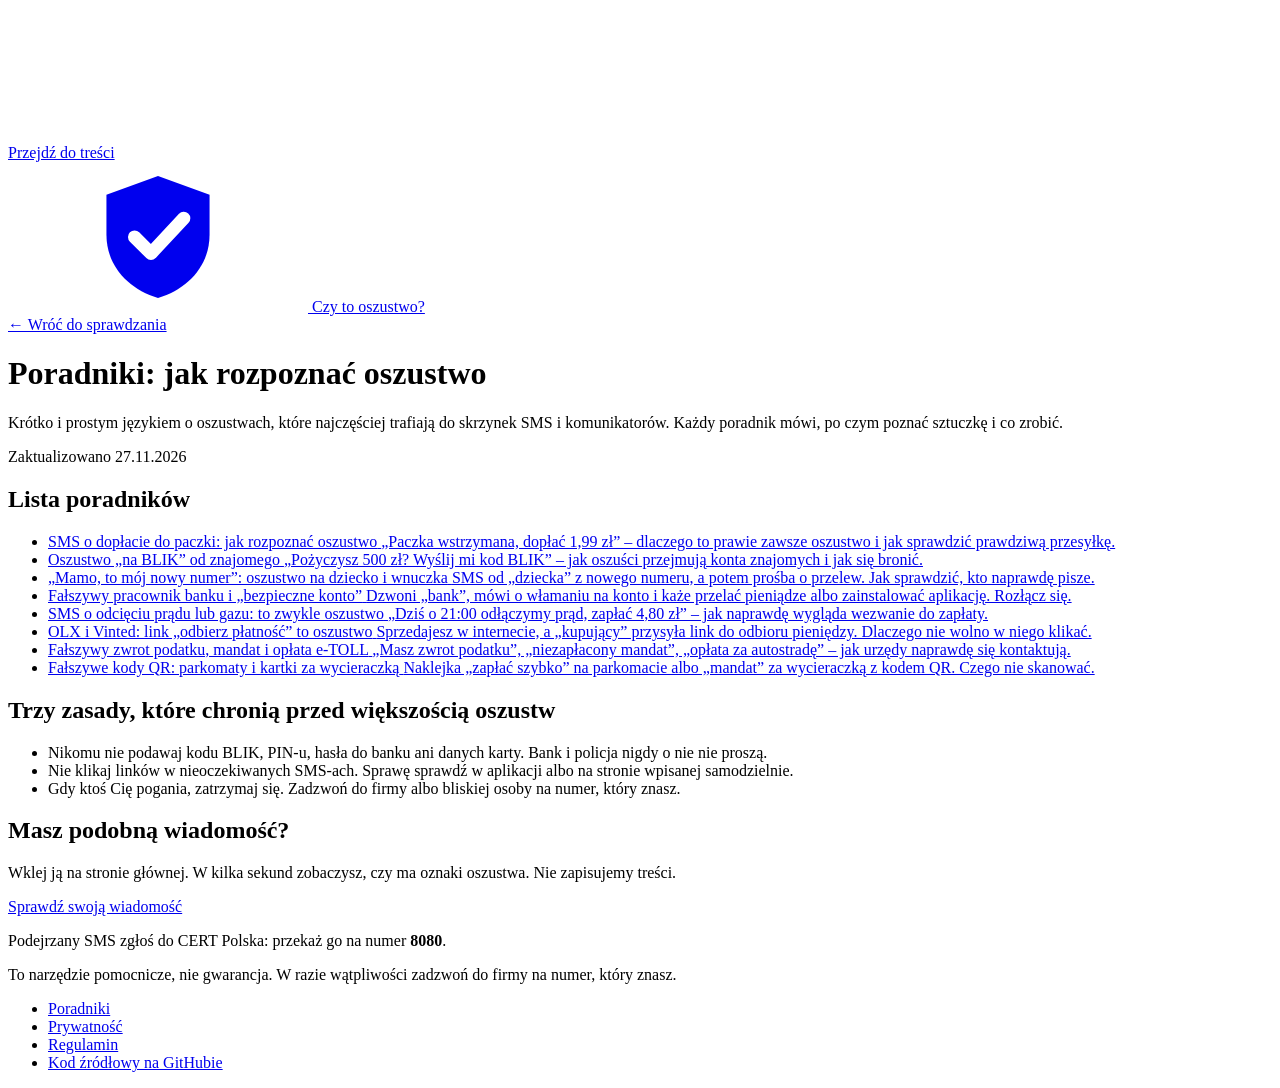
==== static/artykuly/index.html @ 174cfdc8 "Poradniki o najczęstszych oszustwach (8 artykułów i spis) Strona miała tylko sprawdzarkę, więc z wys" ====
<!DOCTYPE html>
<html lang="pl">
<head>
  <meta charset="utf-8">
  <meta name="viewport" content="width=device-width, initial-scale=1">
  <title>Poradniki: jak rozpoznać oszustwo · Czy to oszustwo?</title>
  <meta name="description" content="Proste poradniki o najczęstszych oszustwach: SMS o dopłacie do paczki, BLIK od znajomego, telefon z banku, fałszywy mandat. Jak rozpoznać i co zrobić.">
  <!-- Adres bazowy https://domena.example podmień na prawdziwą domenę (patrz SITE_URL w tests/test_guards.py). -->
  <link rel="canonical" href="https://domena.example/artykuly/">
  <!-- Podgląd linku w komunikatorach i serwisach społecznościowych (Open Graph) -->
  <meta property="og:type" content="website">
  <meta property="og:site_name" content="Czy to oszustwo?">
  <meta property="og:title" content="Poradniki: jak rozpoznać oszustwo · Czy to oszustwo?">
  <meta property="og:description" content="Proste poradniki o najczęstszych oszustwach: SMS o dopłacie do paczki, BLIK od znajomego, telefon z banku, fałszywy mandat. Jak rozpoznać i co zrobić.">
  <meta property="og:url" content="https://domena.example/artykuly/">
  <meta property="og:image" content="https://domena.example/icons/icon-512.png">
  <meta property="og:image:width" content="512">
  <meta property="og:image:height" content="512">
  <meta property="og:image:alt" content="Logo Czy to oszustwo?: tarcza z ptaszkiem">
  <meta property="og:locale" content="pl_PL">
  <meta name="twitter:card" content="summary">
  <meta name="theme-color" content="#ffffff" media="(prefers-color-scheme: light)">
  <meta name="theme-color" content="#181c22" media="(prefers-color-scheme: dark)">
  <link rel="manifest" href="/manifest.json">
  <link rel="icon" href="/icons/icon.svg" type="image/svg+xml">
  <link rel="apple-touch-icon" href="/icons/icon-192.png">
  <link rel="stylesheet" href="/style.css">
</head>
<body>
  <a class="skip-link" href="#tresc">Przejdź do treści</a>
  <svg class="sprite" aria-hidden="true" focusable="false">
    <symbol id="i-logo" viewBox="0 0 32 32">
      <path d="M16 3 27 7v8.5c0 6.6-4.6 11.6-11 13.5C9.6 27.1 5 22.1 5 15.5V7Z" fill="currentColor"/>
      <path class="logo-check" d="m11 16 3.5 3.5L21.5 12" fill="none" stroke="#fff" stroke-width="2.8" stroke-linecap="round" stroke-linejoin="round"/>
    </symbol>
  </svg>

  <header class="site-header">
    <div class="wrap">
      <a class="brand" href="/" aria-label="Czy to oszustwo? – strona główna">
        <svg class="brand-logo" aria-hidden="true"><use href="#i-logo"/></svg>
        <span class="brand-name">Czy to oszustwo?</span>
      </a>
    </div>
  </header>

  <main id="tresc" class="wrap prose article">
    <a class="back-link" href="/"><span aria-hidden="true">←</span> Wróć do sprawdzania</a>

    <h1>Poradniki: jak rozpoznać oszustwo</h1>
    <p class="lead">Krótko i prostym językiem o oszustwach, które najczęściej trafiają do skrzynek SMS i komunikatorów. Każdy poradnik mówi, po czym poznać sztuczkę i co zrobić.</p>
    <p class="article-meta">Zaktualizowano <time datetime="2026-11-27">27.11.2026</time></p>

    <h2 class="visually-hidden">Lista poradników</h2>
    <ul class="article-list">
      <li>
        <a href="/artykuly/sms-doplata-do-paczki.html">
          <span class="article-list-title">SMS o dopłacie do paczki: jak rozpoznać oszustwo</span>
          <span class="article-list-desc">„Paczka wstrzymana, dopłać 1,99 zł” – dlaczego to prawie zawsze oszustwo i jak sprawdzić prawdziwą przesyłkę.</span>
        </a>
      </li>
      <li>
        <a href="/artykuly/oszustwo-na-blik-od-znajomego.html">
          <span class="article-list-title">Oszustwo „na BLIK” od znajomego</span>
          <span class="article-list-desc">„Pożyczysz 500 zł? Wyślij mi kod BLIK” – jak oszuści przejmują konta znajomych i jak się bronić.</span>
        </a>
      </li>
      <li>
        <a href="/artykuly/mamo-to-moj-nowy-numer.html">
          <span class="article-list-title">„Mamo, to mój nowy numer”: oszustwo na dziecko i wnuczka</span>
          <span class="article-list-desc">SMS od „dziecka” z nowego numeru, a potem prośba o przelew. Jak sprawdzić, kto naprawdę pisze.</span>
        </a>
      </li>
      <li>
        <a href="/artykuly/falszywy-pracownik-banku.html">
          <span class="article-list-title">Fałszywy pracownik banku i „bezpieczne konto”</span>
          <span class="article-list-desc">Dzwoni „bank”, mówi o włamaniu na konto i każe przelać pieniądze albo zainstalować aplikację. Rozłącz się.</span>
        </a>
      </li>
      <li>
        <a href="/artykuly/sms-odciecie-pradu-gazu.html">
          <span class="article-list-title">SMS o odcięciu prądu lub gazu: to zwykle oszustwo</span>
          <span class="article-list-desc">„Dziś o 21:00 odłączymy prąd, zapłać 4,80 zł” – jak naprawdę wygląda wezwanie do zapłaty.</span>
        </a>
      </li>
      <li>
        <a href="/artykuly/olx-vinted-odbierz-platnosc.html">
          <span class="article-list-title">OLX i Vinted: link „odbierz płatność” to oszustwo</span>
          <span class="article-list-desc">Sprzedajesz w internecie, a „kupujący” przysyła link do odbioru pieniędzy. Dlaczego nie wolno w niego klikać.</span>
        </a>
      </li>
      <li>
        <a href="/artykuly/falszywy-zwrot-podatku-mandat.html">
          <span class="article-list-title">Fałszywy zwrot podatku, mandat i opłata e-TOLL</span>
          <span class="article-list-desc">„Masz zwrot podatku”, „niezapłacony mandat”, „opłata za autostradę” – jak urzędy naprawdę się kontaktują.</span>
        </a>
      </li>
      <li>
        <a href="/artykuly/falszywe-kody-qr.html">
          <span class="article-list-title">Fałszywe kody QR: parkomaty i kartki za wycieraczką</span>
          <span class="article-list-desc">Naklejka „zapłać szybko” na parkomacie albo „mandat” za wycieraczką z kodem QR. Czego nie skanować.</span>
        </a>
      </li>
    </ul>

    <section class="summary" aria-labelledby="zasady">
      <h2 id="zasady">Trzy zasady, które chronią przed większością oszustw</h2>
      <ul>
        <li>Nikomu nie podawaj kodu BLIK, PIN-u, hasła do banku ani danych karty. Bank i policja nigdy o nie nie proszą.</li>
        <li>Nie klikaj linków w nieoczekiwanych SMS-ach. Sprawę sprawdź w aplikacji albo na stronie wpisanej samodzielnie.</li>
        <li>Gdy ktoś Cię pogania, zatrzymaj się. Zadzwoń do firmy albo bliskiej osoby na numer, który znasz.</li>
      </ul>
    </section>
    <aside class="article-cta" aria-labelledby="cta-title">
      <h2 id="cta-title">Masz podobną wiadomość?</h2>
      <p>Wklej ją na stronie głównej. W kilka sekund zobaczysz, czy ma oznaki oszustwa. Nie zapisujemy treści.</p>
      <a class="btn btn--primary" href="/">Sprawdź swoją wiadomość</a>
    </aside>
  </main>

  <footer class="site-footer">
    <div class="wrap">
      <p class="report">
        Podejrzany SMS zgłoś do CERT Polska: przekaż go na numer <strong>8080</strong>.
      </p>
      <p>To narzędzie pomocnicze, nie gwarancja. W razie wątpliwości zadzwoń do firmy na numer, który znasz.</p>
      <ul class="footer-links">
        <li><a href="/artykuly/" aria-current="page">Poradniki</a></li>
        <li><a href="/prywatnosc.html">Prywatność</a></li>
        <li><a href="/regulamin.html">Regulamin</a></li>
        <li><a href="https://github.com/Dablesss/czy-to-oszustwo">Kod źródłowy na GitHubie</a></li>
      </ul>
    </div>
  </footer>
</body>
</html>
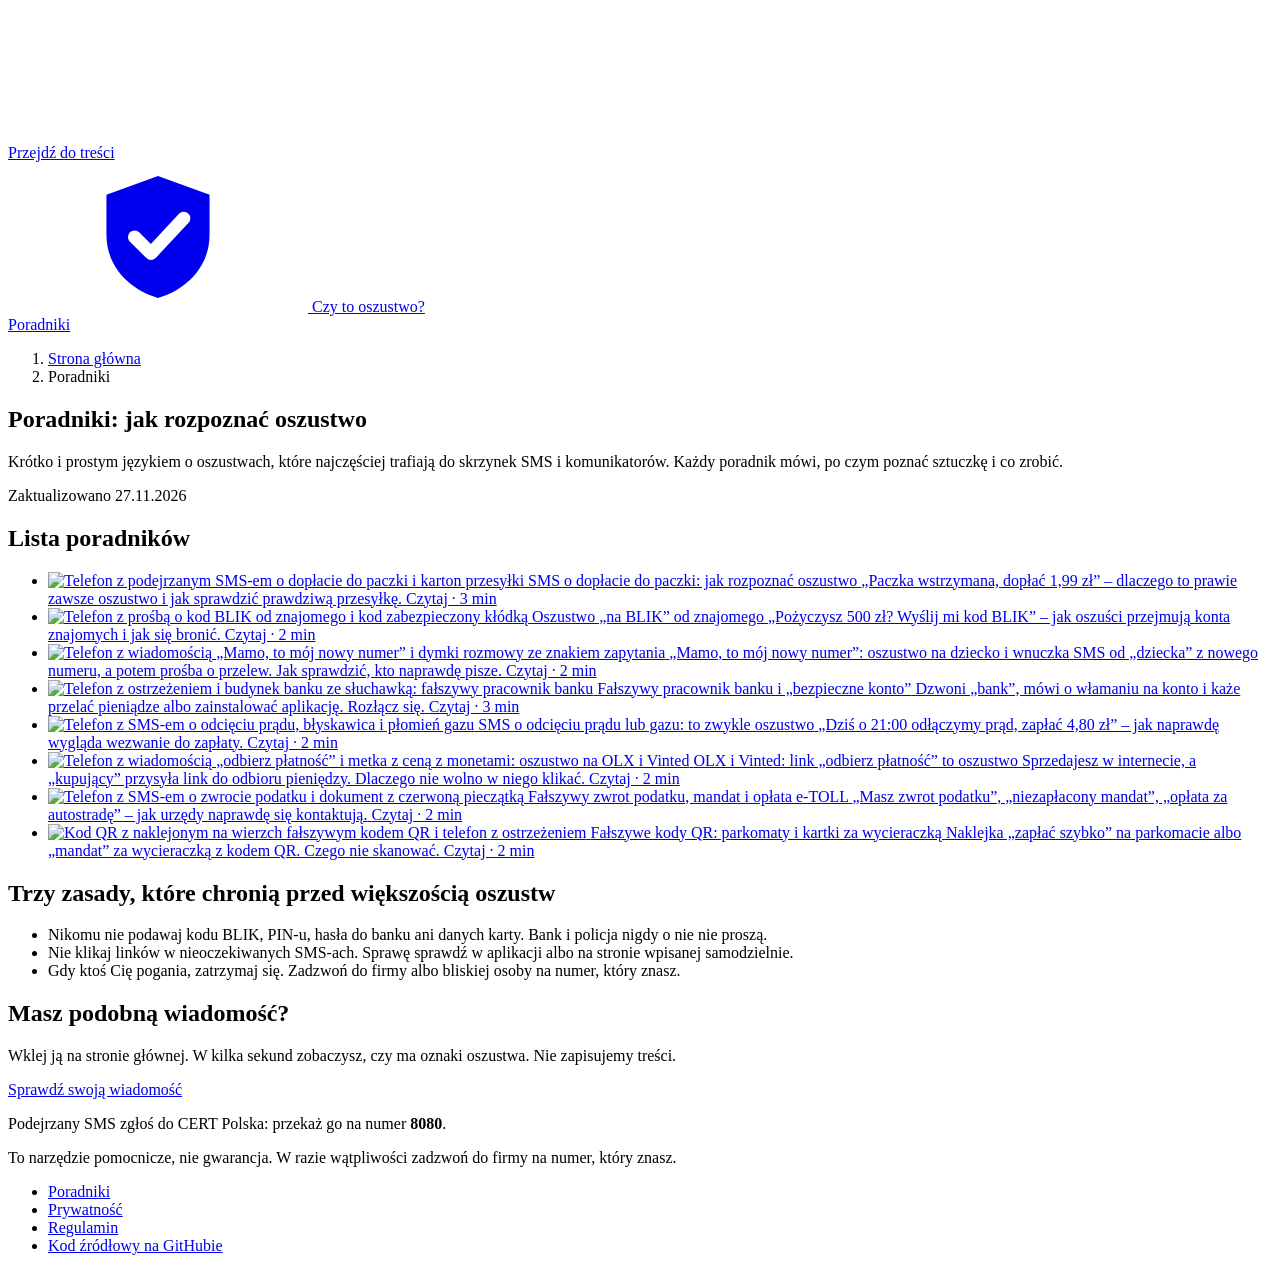
==== commit 2aff30de: "Nowoczesny, minimalistyczny wygląd i poradniki z ilustracjami Wygląd: - białe tło, cienkie linie zam" ====
--- a/static/artykuly/index.html
+++ b/static/artykuly/index.html
@@ -13,12 +13,12 @@
   <meta property="og:title" content="Poradniki: jak rozpoznać oszustwo · Czy to oszustwo?">
   <meta property="og:description" content="Proste poradniki o najczęstszych oszustwach: SMS o dopłacie do paczki, BLIK od znajomego, telefon z banku, fałszywy mandat. Jak rozpoznać i co zrobić.">
   <meta property="og:url" content="https://domena.example/artykuly/">
-  <meta property="og:image" content="https://domena.example/icons/icon-512.png">
-  <meta property="og:image:width" content="512">
-  <meta property="og:image:height" content="512">
-  <meta property="og:image:alt" content="Logo Czy to oszustwo?: tarcza z ptaszkiem">
+  <meta property="og:image" content="https://domena.example/img/og/poradniki.png">
+  <meta property="og:image:width" content="1200">
+  <meta property="og:image:height" content="630">
+  <meta property="og:image:alt" content="Ilustracje poradników: telefon z podejrzanym SMS-em, paczka, kod BLIK i bank">
   <meta property="og:locale" content="pl_PL">
-  <meta name="twitter:card" content="summary">
+  <meta name="twitter:card" content="summary_large_image">
   <meta name="theme-color" content="#ffffff" media="(prefers-color-scheme: light)">
   <meta name="theme-color" content="#181c22" media="(prefers-color-scheme: dark)">
   <link rel="manifest" href="/manifest.json">
@@ -36,72 +36,112 @@
   </svg>
 
   <header class="site-header">
-    <div class="wrap">
+    <div class="wrap header-bar">
       <a class="brand" href="/" aria-label="Czy to oszustwo? – strona główna">
         <svg class="brand-logo" aria-hidden="true"><use href="#i-logo"/></svg>
         <span class="brand-name">Czy to oszustwo?</span>
       </a>
+      <nav aria-label="Główne menu">
+        <a class="nav-link" href="/artykuly/" aria-current="page">Poradniki</a>
+      </nav>
     </div>
   </header>
 
-  <main id="tresc" class="wrap prose article">
-    <a class="back-link" href="/"><span aria-hidden="true">←</span> Wróć do sprawdzania</a>
+  <main id="tresc">
+   <div class="wrap wrap--wide">
+    <nav class="breadcrumbs" aria-label="Jesteś tutaj"><ol><li><a href="/">Strona główna</a></li><li><span aria-current="page">Poradniki</span></li></ol></nav>
 
-    <h1>Poradniki: jak rozpoznać oszustwo</h1>
-    <p class="lead">Krótko i prostym językiem o oszustwach, które najczęściej trafiają do skrzynek SMS i komunikatorów. Każdy poradnik mówi, po czym poznać sztuczkę i co zrobić.</p>
-    <p class="article-meta">Zaktualizowano <time datetime="2026-11-27">27.11.2026</time></p>
+    <section class="page-hero">
+      <h1>Poradniki: jak rozpoznać oszustwo</h1>
+      <p class="lead">Krótko i prostym językiem o oszustwach, które najczęściej trafiają do skrzynek SMS i komunikatorów. Każdy poradnik mówi, po czym poznać sztuczkę i co zrobić.</p>
+      <p class="article-meta">Zaktualizowano <time datetime="2026-11-27">27.11.2026</time></p>
+    </section>
 
     <h2 class="visually-hidden">Lista poradników</h2>
-    <ul class="article-list">
-      <li>
-        <a href="/artykuly/sms-doplata-do-paczki.html">
-          <span class="article-list-title">SMS o dopłacie do paczki: jak rozpoznać oszustwo</span>
-          <span class="article-list-desc">„Paczka wstrzymana, dopłać 1,99 zł” – dlaczego to prawie zawsze oszustwo i jak sprawdzić prawdziwą przesyłkę.</span>
-        </a>
-      </li>
-      <li>
-        <a href="/artykuly/oszustwo-na-blik-od-znajomego.html">
-          <span class="article-list-title">Oszustwo „na BLIK” od znajomego</span>
-          <span class="article-list-desc">„Pożyczysz 500 zł? Wyślij mi kod BLIK” – jak oszuści przejmują konta znajomych i jak się bronić.</span>
-        </a>
-      </li>
-      <li>
-        <a href="/artykuly/mamo-to-moj-nowy-numer.html">
-          <span class="article-list-title">„Mamo, to mój nowy numer”: oszustwo na dziecko i wnuczka</span>
-          <span class="article-list-desc">SMS od „dziecka” z nowego numeru, a potem prośba o przelew. Jak sprawdzić, kto naprawdę pisze.</span>
-        </a>
-      </li>
-      <li>
-        <a href="/artykuly/falszywy-pracownik-banku.html">
-          <span class="article-list-title">Fałszywy pracownik banku i „bezpieczne konto”</span>
-          <span class="article-list-desc">Dzwoni „bank”, mówi o włamaniu na konto i każe przelać pieniądze albo zainstalować aplikację. Rozłącz się.</span>
-        </a>
-      </li>
-      <li>
-        <a href="/artykuly/sms-odciecie-pradu-gazu.html">
-          <span class="article-list-title">SMS o odcięciu prądu lub gazu: to zwykle oszustwo</span>
-          <span class="article-list-desc">„Dziś o 21:00 odłączymy prąd, zapłać 4,80 zł” – jak naprawdę wygląda wezwanie do zapłaty.</span>
-        </a>
-      </li>
-      <li>
-        <a href="/artykuly/olx-vinted-odbierz-platnosc.html">
-          <span class="article-list-title">OLX i Vinted: link „odbierz płatność” to oszustwo</span>
-          <span class="article-list-desc">Sprzedajesz w internecie, a „kupujący” przysyła link do odbioru pieniędzy. Dlaczego nie wolno w niego klikać.</span>
-        </a>
-      </li>
-      <li>
-        <a href="/artykuly/falszywy-zwrot-podatku-mandat.html">
-          <span class="article-list-title">Fałszywy zwrot podatku, mandat i opłata e-TOLL</span>
-          <span class="article-list-desc">„Masz zwrot podatku”, „niezapłacony mandat”, „opłata za autostradę” – jak urzędy naprawdę się kontaktują.</span>
-        </a>
-      </li>
-      <li>
-        <a href="/artykuly/falszywe-kody-qr.html">
-          <span class="article-list-title">Fałszywe kody QR: parkomaty i kartki za wycieraczką</span>
-          <span class="article-list-desc">Naklejka „zapłać szybko” na parkomacie albo „mandat” za wycieraczką z kodem QR. Czego nie skanować.</span>
-        </a>
-      </li>
+    <ul class="card-grid">
+        <li>
+          <a class="card" href="/artykuly/sms-doplata-do-paczki.html">
+            <img src="/img/artykuly/sms-doplata-do-paczki.svg" alt="Telefon z podejrzanym SMS-em o dopłacie do paczki i karton przesyłki" width="1200" height="630" decoding="async">
+            <span class="card-body">
+              <span class="card-title">SMS o dopłacie do paczki: jak rozpoznać oszustwo</span>
+              <span class="card-desc">„Paczka wstrzymana, dopłać 1,99 zł” – dlaczego to prawie zawsze oszustwo i jak sprawdzić prawdziwą przesyłkę.</span>
+              <span class="card-meta">Czytaj · 3 min</span>
+            </span>
+          </a>
+        </li>
+        <li>
+          <a class="card" href="/artykuly/oszustwo-na-blik-od-znajomego.html">
+            <img src="/img/artykuly/oszustwo-na-blik-od-znajomego.svg" alt="Telefon z prośbą o kod BLIK od znajomego i kod zabezpieczony kłódką" width="1200" height="630" decoding="async">
+            <span class="card-body">
+              <span class="card-title">Oszustwo „na BLIK” od znajomego</span>
+              <span class="card-desc">„Pożyczysz 500 zł? Wyślij mi kod BLIK” – jak oszuści przejmują konta znajomych i jak się bronić.</span>
+              <span class="card-meta">Czytaj · 2 min</span>
+            </span>
+          </a>
+        </li>
+        <li>
+          <a class="card" href="/artykuly/mamo-to-moj-nowy-numer.html">
+            <img src="/img/artykuly/mamo-to-moj-nowy-numer.svg" alt="Telefon z wiadomością „Mamo, to mój nowy numer” i dymki rozmowy ze znakiem zapytania" width="1200" height="630" decoding="async">
+            <span class="card-body">
+              <span class="card-title">„Mamo, to mój nowy numer”: oszustwo na dziecko i wnuczka</span>
+              <span class="card-desc">SMS od „dziecka” z nowego numeru, a potem prośba o przelew. Jak sprawdzić, kto naprawdę pisze.</span>
+              <span class="card-meta">Czytaj · 2 min</span>
+            </span>
+          </a>
+        </li>
+        <li>
+          <a class="card" href="/artykuly/falszywy-pracownik-banku.html">
+            <img src="/img/artykuly/falszywy-pracownik-banku.svg" alt="Telefon z ostrzeżeniem i budynek banku ze słuchawką: fałszywy pracownik banku" width="1200" height="630" loading="lazy" decoding="async">
+            <span class="card-body">
+              <span class="card-title">Fałszywy pracownik banku i „bezpieczne konto”</span>
+              <span class="card-desc">Dzwoni „bank”, mówi o włamaniu na konto i każe przelać pieniądze albo zainstalować aplikację. Rozłącz się.</span>
+              <span class="card-meta">Czytaj · 3 min</span>
+            </span>
+          </a>
+        </li>
+        <li>
+          <a class="card" href="/artykuly/sms-odciecie-pradu-gazu.html">
+            <img src="/img/artykuly/sms-odciecie-pradu-gazu.svg" alt="Telefon z SMS-em o odcięciu prądu, błyskawica i płomień gazu" width="1200" height="630" loading="lazy" decoding="async">
+            <span class="card-body">
+              <span class="card-title">SMS o odcięciu prądu lub gazu: to zwykle oszustwo</span>
+              <span class="card-desc">„Dziś o 21:00 odłączymy prąd, zapłać 4,80 zł” – jak naprawdę wygląda wezwanie do zapłaty.</span>
+              <span class="card-meta">Czytaj · 2 min</span>
+            </span>
+          </a>
+        </li>
+        <li>
+          <a class="card" href="/artykuly/olx-vinted-odbierz-platnosc.html">
+            <img src="/img/artykuly/olx-vinted-odbierz-platnosc.svg" alt="Telefon z wiadomością „odbierz płatność” i metka z ceną z monetami: oszustwo na OLX i Vinted" width="1200" height="630" loading="lazy" decoding="async">
+            <span class="card-body">
+              <span class="card-title">OLX i Vinted: link „odbierz płatność” to oszustwo</span>
+              <span class="card-desc">Sprzedajesz w internecie, a „kupujący” przysyła link do odbioru pieniędzy. Dlaczego nie wolno w niego klikać.</span>
+              <span class="card-meta">Czytaj · 2 min</span>
+            </span>
+          </a>
+        </li>
+        <li>
+          <a class="card" href="/artykuly/falszywy-zwrot-podatku-mandat.html">
+            <img src="/img/artykuly/falszywy-zwrot-podatku-mandat.svg" alt="Telefon z SMS-em o zwrocie podatku i dokument z czerwoną pieczątką" width="1200" height="630" loading="lazy" decoding="async">
+            <span class="card-body">
+              <span class="card-title">Fałszywy zwrot podatku, mandat i opłata e-TOLL</span>
+              <span class="card-desc">„Masz zwrot podatku”, „niezapłacony mandat”, „opłata za autostradę” – jak urzędy naprawdę się kontaktują.</span>
+              <span class="card-meta">Czytaj · 2 min</span>
+            </span>
+          </a>
+        </li>
+        <li>
+          <a class="card" href="/artykuly/falszywe-kody-qr.html">
+            <img src="/img/artykuly/falszywe-kody-qr.svg" alt="Kod QR z naklejonym na wierzch fałszywym kodem QR i telefon z ostrzeżeniem" width="1200" height="630" loading="lazy" decoding="async">
+            <span class="card-body">
+              <span class="card-title">Fałszywe kody QR: parkomaty i kartki za wycieraczką</span>
+              <span class="card-desc">Naklejka „zapłać szybko” na parkomacie albo „mandat” za wycieraczką z kodem QR. Czego nie skanować.</span>
+              <span class="card-meta">Czytaj · 2 min</span>
+            </span>
+          </a>
+        </li>
     </ul>
+   </div>
+   <div class="wrap prose article">
 
     <section class="summary" aria-labelledby="zasady">
       <h2 id="zasady">Trzy zasady, które chronią przed większością oszustw</h2>
@@ -116,6 +156,7 @@
       <p>Wklej ją na stronie głównej. W kilka sekund zobaczysz, czy ma oznaki oszustwa. Nie zapisujemy treści.</p>
       <a class="btn btn--primary" href="/">Sprawdź swoją wiadomość</a>
     </aside>
+   </div>
   </main>
 
   <footer class="site-footer">
